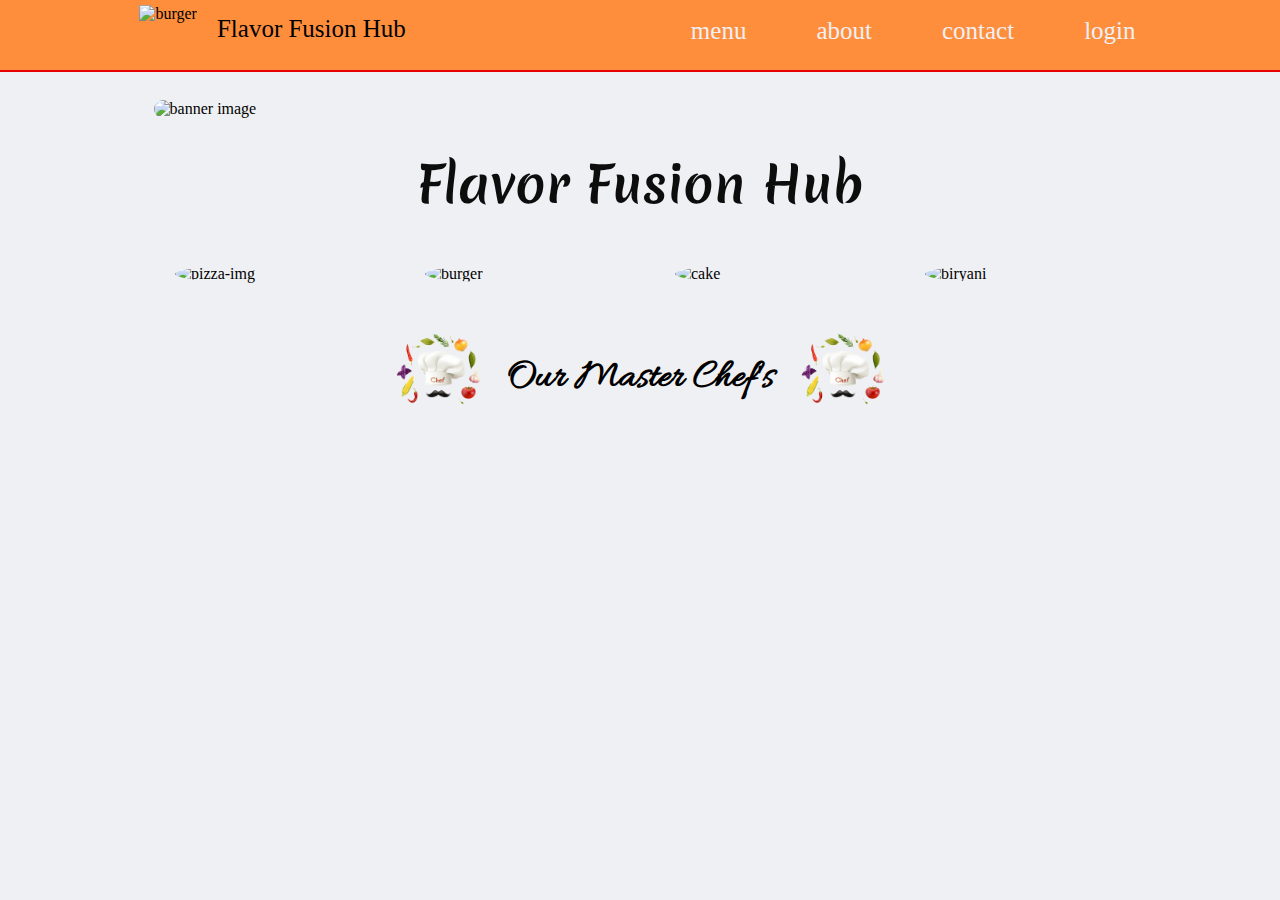
==== index.html @ dbf4f48b "master chef section declared" ====
<!DOCTYPE html>
<html lang="en">
<head>

    <title>Flavor Fusion Hub</title>
    <link rel="stylesheet" href="style.css" class="css">
    <link rel="preconnect" href="https://fonts.googleapis.com">
<link rel="preconnect" href="https://fonts.gstatic.com" crossorigin>
<link href="https://fonts.googleapis.com/css2?family=Black+Ops+One&family=Bona+Nova+SC:ital,wght@0,400;0,700;1,400&family=Edu+AU+VIC+WA+NT+Hand:wght@400..700&family=Grey+Qo&family=Lobster&family=Merienda:wght@300..900&family=Playwrite+AU+TAS:wght@100..400&family=Special+Elite&display=swap" rel="stylesheet">
<link href="https://fonts.googleapis.com/css2?family=Allura&family=Black+Ops+One&family=Bona+Nova+SC:ital,wght@0,400;0,700;1,400&family=Edu+AU+VIC+WA+NT+Hand:wght@400..700&family=Grey+Qo&family=Lobster&family=Merienda:wght@300..900&family=Playwrite+AU+TAS:wght@100..400&family=Special+Elite&display=swap" rel="stylesheet">
</head>
<body>
    <div class="navbar">
        <img src="./IMG/burger.png" alt="burger" class="nav-img">
        <p class="k-name2">Flavor Fusion Hub</p>
        <a href="#" class="nav-ele">menu</a>
        <a href="#" class="nav-ele">about</a>
        <a href="#" class="nav-ele">contact</a>
        <a href="#" class="nav-ele">login</a>
        
    </div>

   
    <img src="./IMG/bnr3.jpg" alt="banner image" class="bnr">
    <h1 class="k-name align-center">Flavor Fusion Hub</h1>
    <!-- <p class="comp-text align-center">! Delicious moments, memorable flavors !</p> -->
    


    <div class="parent-card">
        
        <div class="card">
            <img src="./IMG/pizza.jpg" alt="pizza-img" class="food-img">
            <!-- <div class="align-center"><a href="#" class="food-name" >pizza</a></div> -->
        </div>

        <div class="card">
            <img src="./IMG/burger.jpg" alt="burger" class="food-img">
            <!-- <div class="align-center"><a href="#" class="food-name" >burger</a></div> -->
        </div>

        <div class="card">
            <img src="./IMG/cake.jpg" alt="cake" class="food-img">
            <!-- <div class="align-center"><a href="#" class="food-name" >cake</a></div> -->
        </div>


        <div class="card">
            <img src="./IMG/biryani.jpg" alt="biryani" class="food-img">
            <!-- <div class="align-center"><a href="#" class="food-name" >biryani</a></div>  -->
        </div>

    </div>
    <div class="chef-name ">
    
        <img src="./IMG/chef-name2.png" alt="chef" class="chef-img">
        <h1 class="chef-hedline align-center">Our Master Chef's</h1>
        <img src="./IMG/chef-name2.png" alt="chef" class="chef-img">

    </div>

    <div class="chef-parent-card">

        <div class="chef-card">
            
        </div>
    </div>
    
</body>
</html>
---- style.css ----
*{
    margin: 0;
    padding: 0;
    background-color: #eff0f3;
}

.align-center{
    text-align: center;

}

.button-color{
    color: #ff8e3c;
}

.navbar{
    display: flex;
    justify-content: center;
    background-color:  #ff8e3c;
    font-family: cursive;
    border-bottom: 2px solid #e60000;
    height: 70px;
    position: fixed;
    top: 0%;
    width: 100%;
      
}

.nav-img{
    height: 60px;
    background-color: #ff8e3c;
    position: relative;
    right: 120px;
    margin-top: 5px;
}
.k-name2{
    font-size: 25px;
    background-color:#ff8e3c;
    font-family:cursive;
    position: relative;
    right: 100px;
    margin-top: 15px;
}

.nav-ele{
    color: #eff0f3;
    background-color:#ff8e3c;
    font-size: 25px;
    margin: 0 35px;
    margin-top: 17px;
    text-decoration: none;
    position: relative;
    left: 150px;
   
}


.k-name{
    font-family:"Merienda";
    font-size: 50px;
    margin: 30px;
    color:#0d0d0d;
    
}
.bnr{
    width: 76%;
    display: block;
    border-radius: 20px;
    margin: 0 auto;
    margin-top: 100px;
}
.comp-text{
    font-size: 30px;
    font-weight: bold;
    font-family: cursive;
    margin-top: 30px;
    color:#0d0d0d;

}

.heading-text{
    font-size: 30px;
    color: #0d0d0d;
    font-weight: bold;
    font-family: "Merienda";
    margin-top: 30px;
}
.parent-card{
    display: flex;
    justify-content: center;
    margin-top: 0px;
}

.card{
    width: 230px;
    margin: 10px;


}

.food-img{
    border-radius: 100%;
    width: 180px;
    display: block;
    margin: 5px auto;

}

.food-name{
    font-size: 30px;
    font-family:cursive;
    text-decoration: none;
    color: #0d0d0d;
}
.chef-name{
    display: flex;
    justify-content: center;
    margin-top: 20px;
}
.chef-hedline{
    margin: 20px;
    margin-top: 35px;
    font-family: "Allura";
    font-weight:bolder;
    font-size: 40px;
}
.chef-img{

    height: 80px ;
    margin-top: 10px;
}
.chef-parent-card{

}
.chef-card{
    width: 250px;
    background-color: ;
}
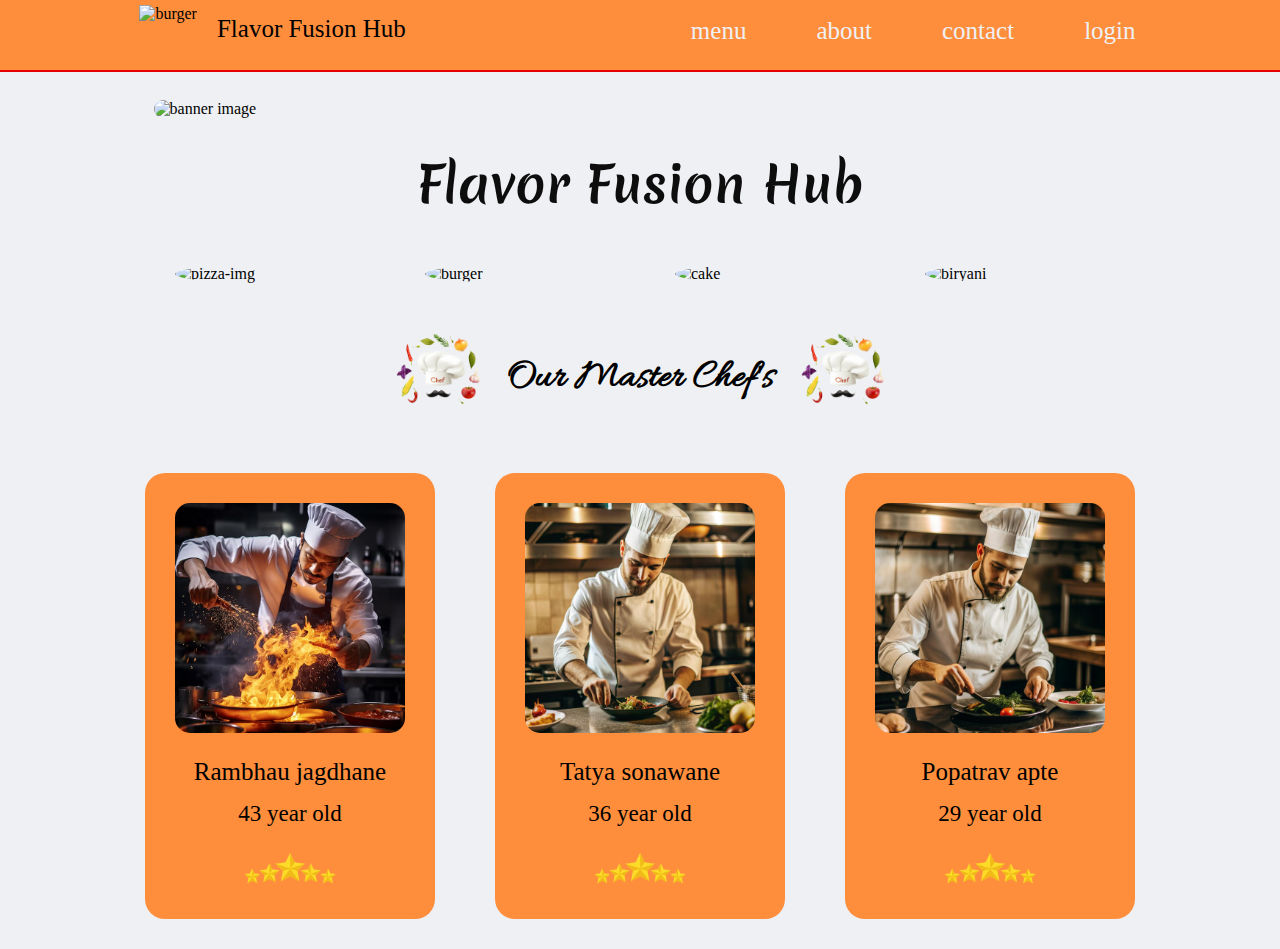
==== commit 696c6b89: "chef info card added" ====
--- a/index.html
+++ b/index.html
@@ -62,6 +62,29 @@
     <div class="chef-parent-card">
 
         <div class="chef-card">
+
+            <img src="./IMG/chef-1.jpg" alt="chef-img" class="chef-card-img">
+            <p class="text-name">Rambhau jagdhane</p>
+            <p class="text-age">43 year old</p>
+            <img src="./IMG/five-star-2.png" alt="rating-img" class="rating">
+            
+        </div>
+
+        <div class="chef-card">
+
+            <img src="./IMG/chef-2.jpg" alt="chef-img" class="chef-card-img">
+            <p class="text-name">Tatya sonawane</p>
+            <p class="text-age">36 year old</p>
+            <img src="./IMG/five-star-2.png" alt="rating-img" class="rating">
+            
+        </div>
+
+        <div class="chef-card">
+
+            <img src="./IMG/chef-3.jpg" alt="chef-img" class="chef-card-img">
+            <p class="text-name">Popatrav apte</p>
+            <p class="text-age">29 year old</p>
+            <img src="./IMG/five-star-2.png" alt="rating-img" class="rating">
             
         </div>
     </div>
--- a/style.css
+++ b/style.css
@@ -1,4 +1,5 @@
-*{
+
+body{
     margin: 0;
     padding: 0;
     background-color: #eff0f3;
@@ -130,9 +131,44 @@
     margin-top: 10px;
 }
 .chef-parent-card{
+    display: flex;
+    justify-content: center;
+   margin-top: 20px;
+
 
 }
 .chef-card{
     width: 250px;
-    background-color: ;
+    background-color: #ff8e3c;
+    padding: 20px;
+    border-radius: 20px;
+    margin: 30px;
+
+}
+.chef-card-img{
+    width: 230px;
+    display: block;
+    margin: 10px auto;
+    border-radius: 15px;
+}
+.text-name{
+    font-size: 25px;
+    font-family: cursive;
+    text-align: center;
+
+}
+.text-age{
+    font-size: 23px;
+    font-family: cursive;
+    text-align: center;
+    position: relative;
+    bottom: 10px;
+
+}
+.rating{
+    width: 100px;
+    display: block;
+    margin: 0 auto;
+    position: relative;
+    bottom: 10px;
 }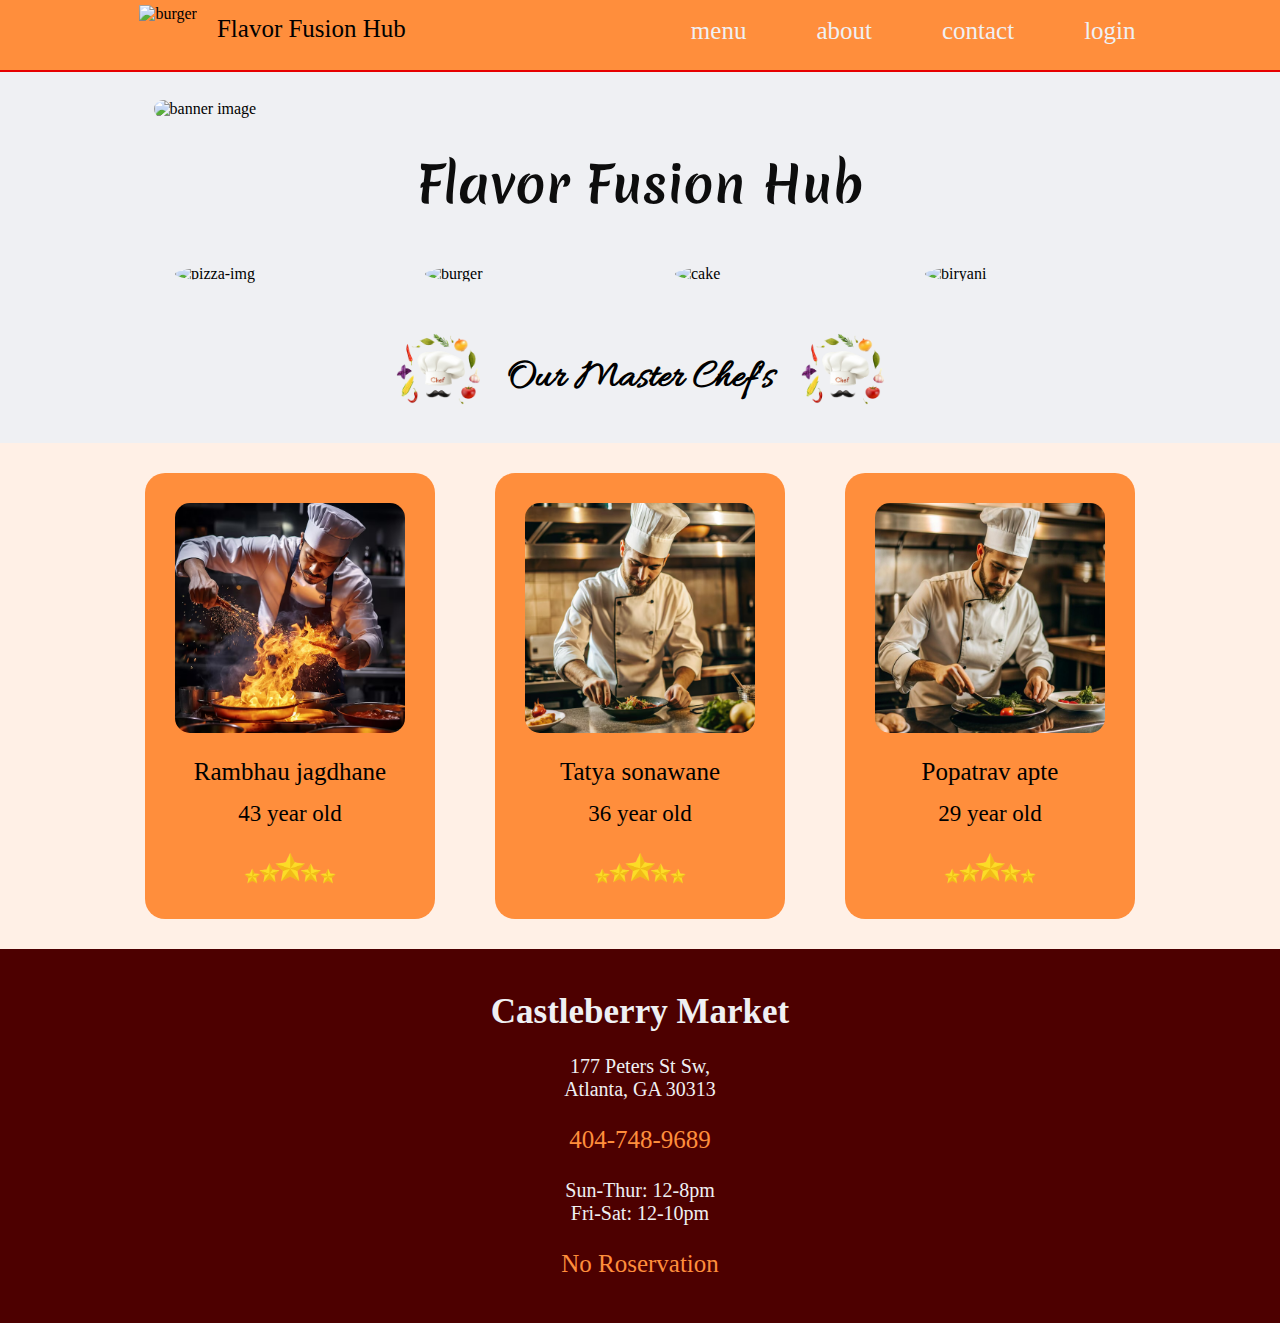
==== commit 9b0c70c0: "footer added" ====
--- a/index.html
+++ b/index.html
@@ -88,6 +88,21 @@
             
         </div>
     </div>
+
+    <div class="footer">
+        <div class="f1 align-center">
+            <h1 class="address-1">Castleberry Market</h1>
+            <p class="address-2">177 Peters St Sw,
+                <br>Atlanta, GA 30313
+            </p>
+            <p class="num button-color">404-748-9689</p>
+            <p class="address-2">Sun-Thur: 12-8pm<br>
+                Fri-Sat: 12-10pm
+            </p>
+            <p class="num button-color">No Roservation</p>
+
+        </div>
+    </div>
     
 </body>
 </html>--- a/style.css
+++ b/style.css
@@ -134,6 +134,7 @@
     display: flex;
     justify-content: center;
    margin-top: 20px;
+   background-color:#fff0e6;
 
 
 }
@@ -171,4 +172,23 @@
     margin: 0 auto;
     position: relative;
     bottom: 10px;
+}
+.footer{
+    background-color:#4d0000;
+    padding: 20px;
+    
+}
+.address-1{
+    color: #eff0f3;
+    font-size: 35px;
+
+}
+.address-2{
+    color: #eff0f3;
+    font-size: 20px;
+
+}
+.num{
+    font-size: 25px;
+
 }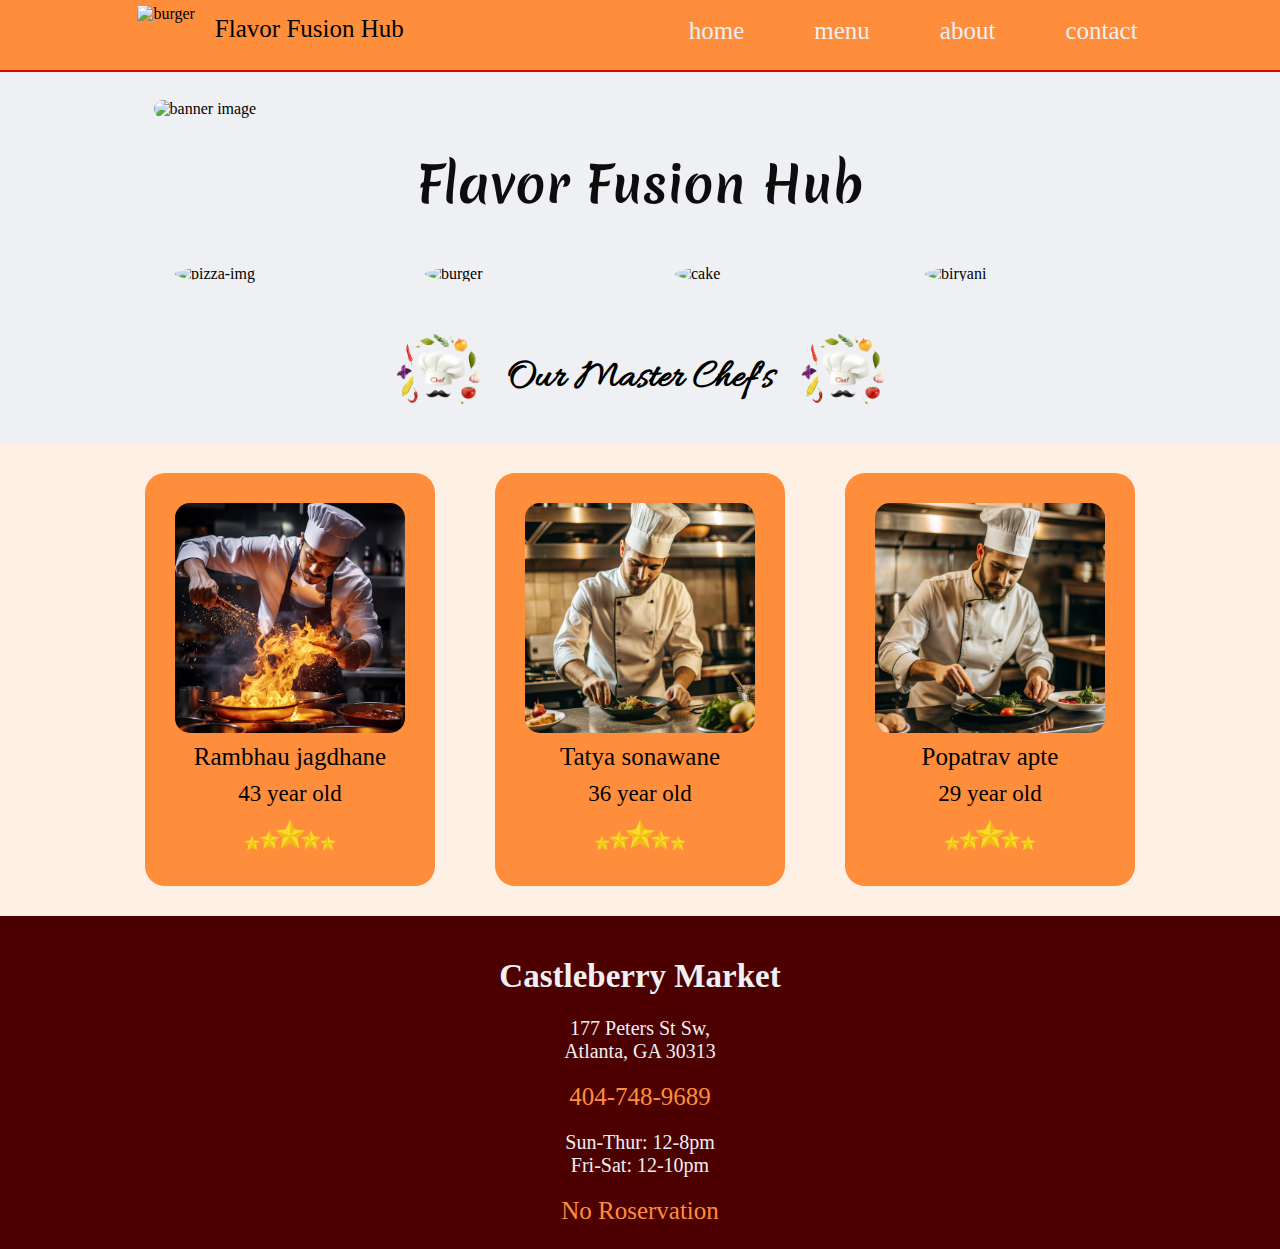
==== commit 00184f63: "menu page added" ====
--- a/index.html
+++ b/index.html
@@ -13,10 +13,10 @@
     <div class="navbar">
         <img src="./IMG/burger.png" alt="burger" class="nav-img">
         <p class="k-name2">Flavor Fusion Hub</p>
-        <a href="#" class="nav-ele">menu</a>
+        <a href="./index.html" class="nav-ele">home</a>
+        <a href="./pages/menu.html" class="nav-ele">menu</a>
         <a href="#" class="nav-ele">about</a>
         <a href="#" class="nav-ele">contact</a>
-        <a href="#" class="nav-ele">login</a>
         
     </div>
 
--- a/style.css
+++ b/style.css
@@ -156,22 +156,21 @@
     font-size: 25px;
     font-family: cursive;
     text-align: center;
+    margin: 10px;
 
 }
 .text-age{
     font-size: 23px;
     font-family: cursive;
     text-align: center;
-    position: relative;
-    bottom: 10px;
+    margin: 5px;
 
 }
 .rating{
     width: 100px;
     display: block;
-    margin: 0 auto;
-    position: relative;
-    bottom: 10px;
+    margin: 10px auto;
+   
 }
 .footer{
     background-color:#4d0000;
@@ -180,7 +179,7 @@
 }
 .address-1{
     color: #eff0f3;
-    font-size: 35px;
+    font-size: 33px;
 
 }
 .address-2{
@@ -190,5 +189,6 @@
 }
 .num{
     font-size: 25px;
+    margin: 4px;
 
 }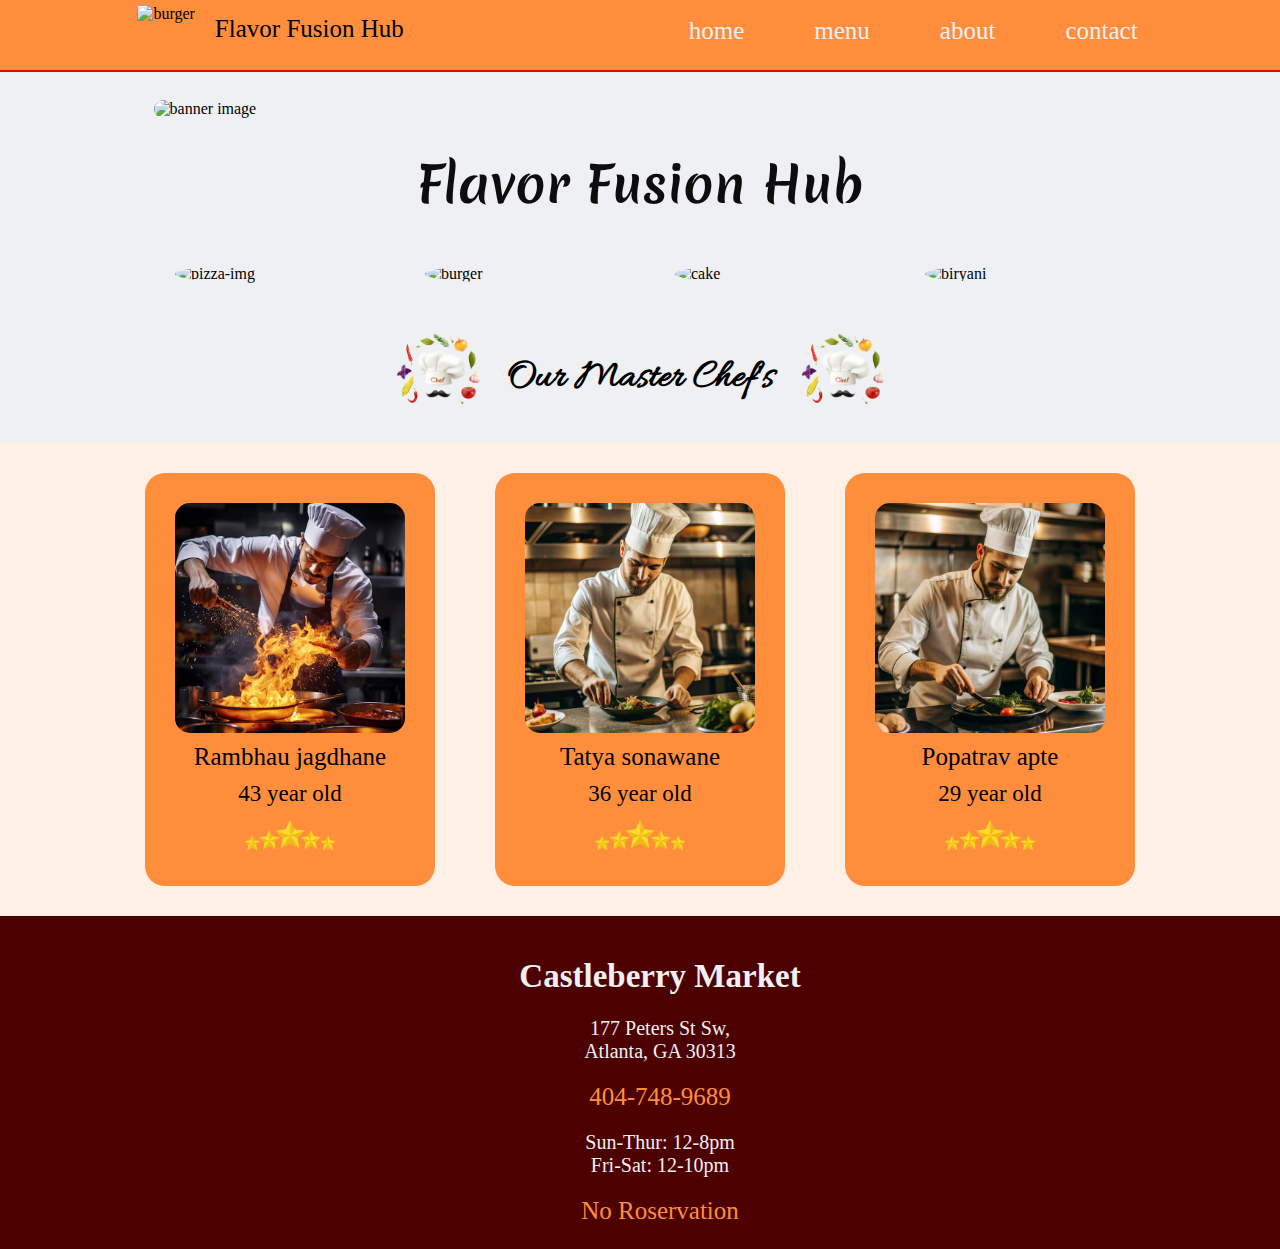
==== commit 1b590190: "position added to footer" ====
--- a/index.html
+++ b/index.html
@@ -1,53 +1,53 @@
 <!DOCTYPE html>
 <html lang="en">
 <head>
-
+    <link rel="icon" type="image" href="./IMG/rest-logo.png">
     <title>Flavor Fusion Hub</title>
     <link rel="stylesheet" href="style.css" class="css">
     <link rel="preconnect" href="https://fonts.googleapis.com">
 <link rel="preconnect" href="https://fonts.gstatic.com" crossorigin>
 <link href="https://fonts.googleapis.com/css2?family=Black+Ops+One&family=Bona+Nova+SC:ital,wght@0,400;0,700;1,400&family=Edu+AU+VIC+WA+NT+Hand:wght@400..700&family=Grey+Qo&family=Lobster&family=Merienda:wght@300..900&family=Playwrite+AU+TAS:wght@100..400&family=Special+Elite&display=swap" rel="stylesheet">
 <link href="https://fonts.googleapis.com/css2?family=Allura&family=Black+Ops+One&family=Bona+Nova+SC:ital,wght@0,400;0,700;1,400&family=Edu+AU+VIC+WA+NT+Hand:wght@400..700&family=Grey+Qo&family=Lobster&family=Merienda:wght@300..900&family=Playwrite+AU+TAS:wght@100..400&family=Special+Elite&display=swap" rel="stylesheet">
+
 </head>
 <body>
+
     <div class="navbar">
         <img src="./IMG/burger.png" alt="burger" class="nav-img">
         <p class="k-name2">Flavor Fusion Hub</p>
         <a href="./index.html" class="nav-ele">home</a>
         <a href="./pages/menu.html" class="nav-ele">menu</a>
-        <a href="#" class="nav-ele">about</a>
-        <a href="#" class="nav-ele">contact</a>
+        <a href="./pages/about.html" class="nav-ele">about</a>
+        <a href="./pages/contact.html" class="nav-ele">contact</a>
         
     </div>
 
    
     <img src="./IMG/bnr3.jpg" alt="banner image" class="bnr">
     <h1 class="k-name align-center">Flavor Fusion Hub</h1>
-    <!-- <p class="comp-text align-center">! Delicious moments, memorable flavors !</p> -->
+   
     
-
-
     <div class="parent-card">
         
         <div class="card">
             <img src="./IMG/pizza.jpg" alt="pizza-img" class="food-img">
-            <!-- <div class="align-center"><a href="#" class="food-name" >pizza</a></div> -->
+            
         </div>
 
         <div class="card">
             <img src="./IMG/burger.jpg" alt="burger" class="food-img">
-            <!-- <div class="align-center"><a href="#" class="food-name" >burger</a></div> -->
+            
         </div>
 
         <div class="card">
             <img src="./IMG/cake.jpg" alt="cake" class="food-img">
-            <!-- <div class="align-center"><a href="#" class="food-name" >cake</a></div> -->
+            
         </div>
 
 
         <div class="card">
             <img src="./IMG/biryani.jpg" alt="biryani" class="food-img">
-            <!-- <div class="align-center"><a href="#" class="food-name" >biryani</a></div>  -->
+           
         </div>
 
     </div>
--- a/style.css
+++ b/style.css
@@ -24,6 +24,7 @@
     position: fixed;
     top: 0%;
     width: 100%;
+    z-index: 10;
       
 }
 
@@ -172,21 +173,27 @@
     margin: 10px auto;
    
 }
+
 .footer{
     background-color:#4d0000;
     padding: 20px;
-    
-}
+    width: 100%; 
+    position: relative;
+    bottom: 0%;
+}
+
 .address-1{
     color: #eff0f3;
     font-size: 33px;
 
 }
+
 .address-2{
     color: #eff0f3;
     font-size: 20px;
 
 }
+
 .num{
     font-size: 25px;
     margin: 4px;
